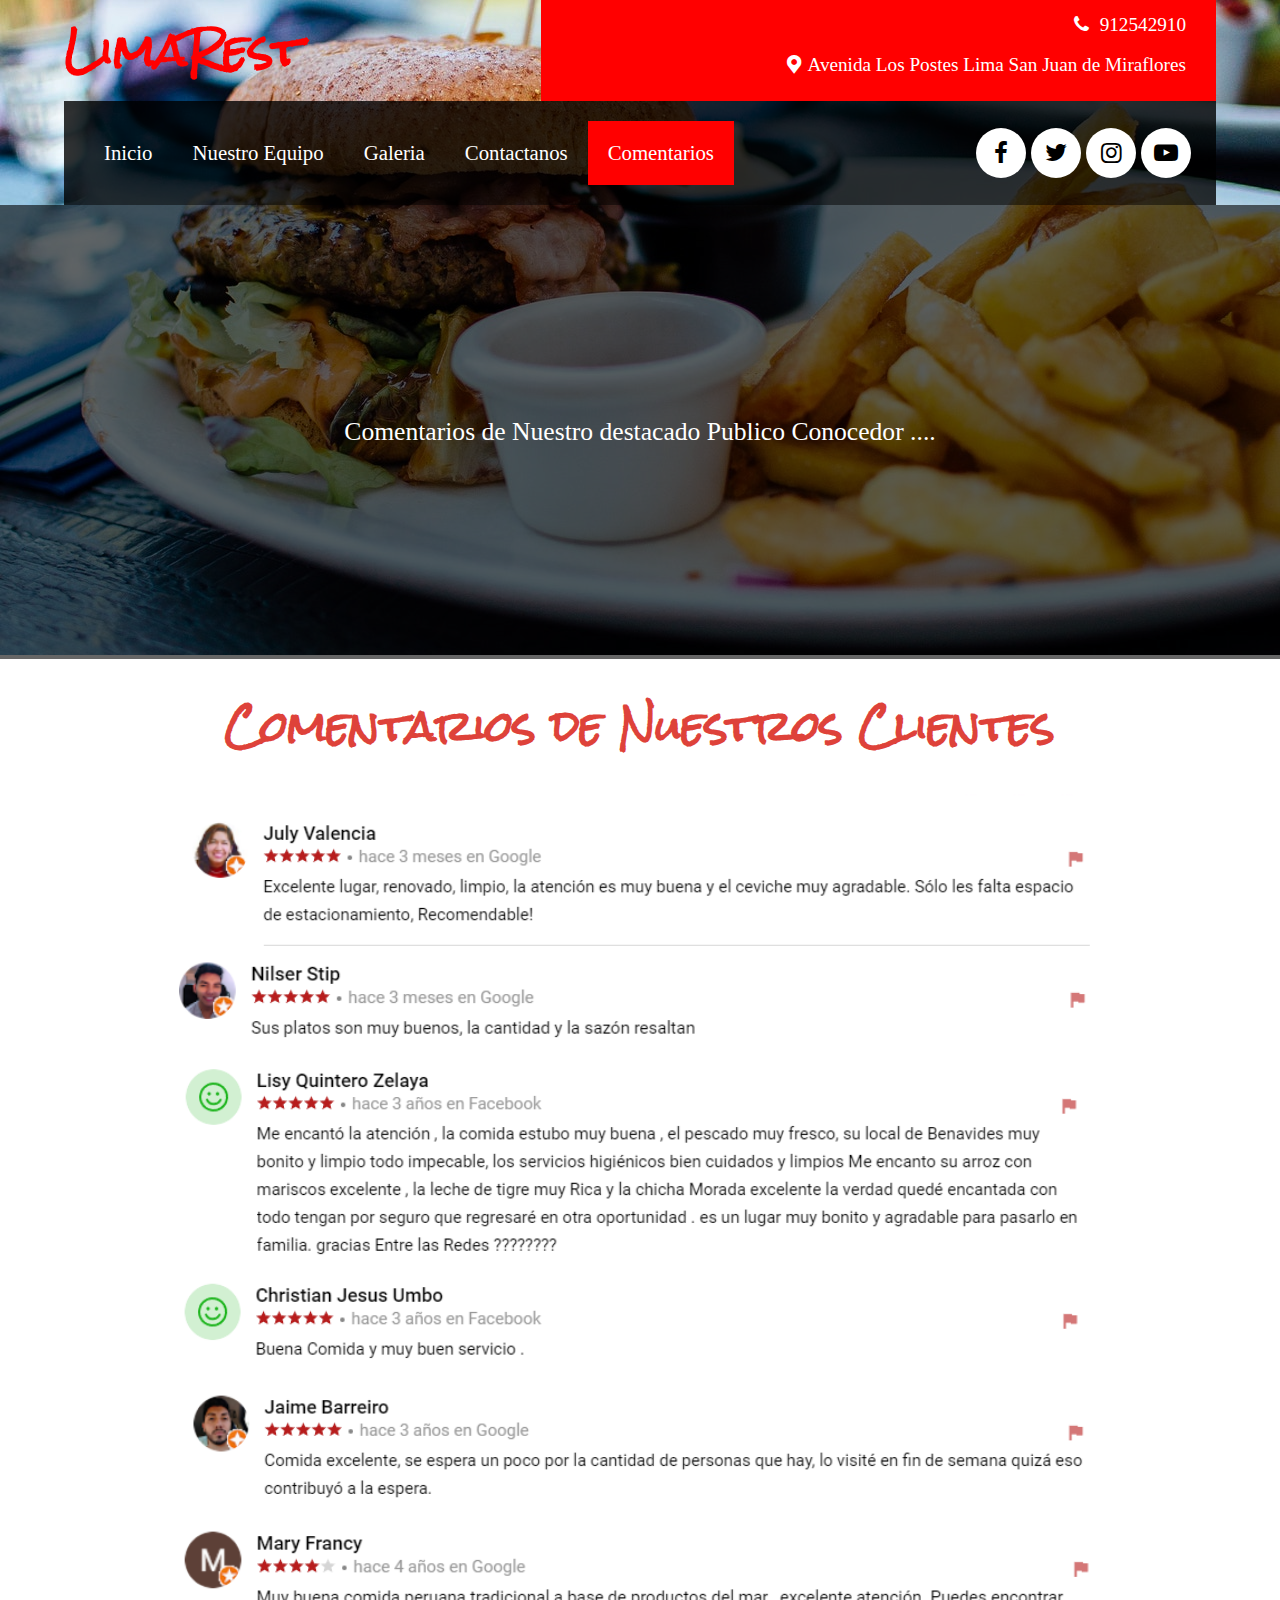
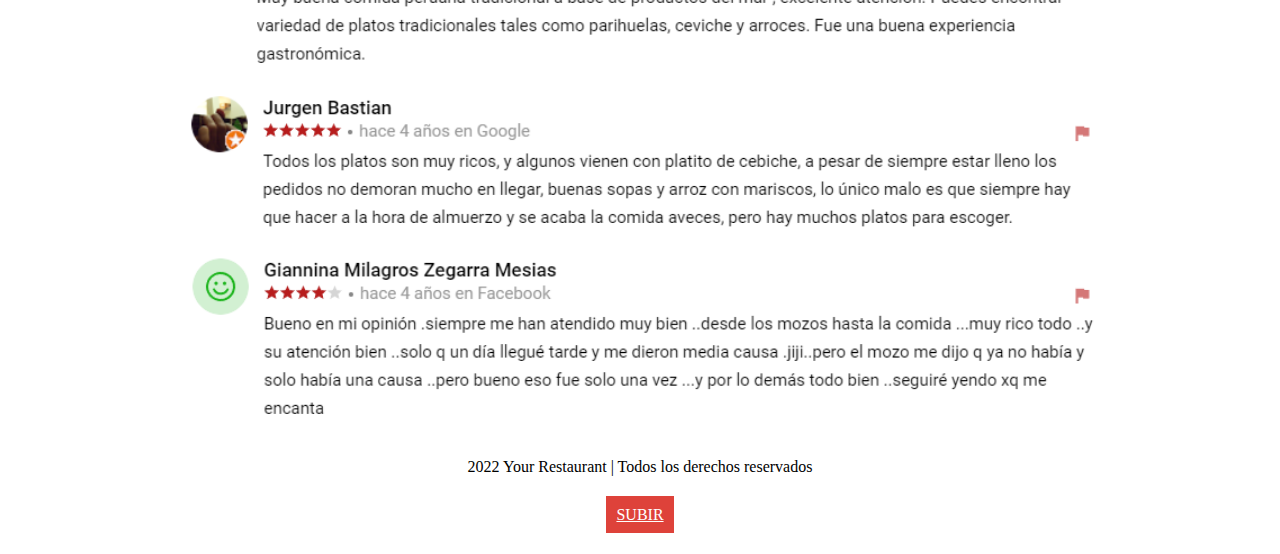
==== pages/comentarios.html @ 35729d3c "Avance Proyecto" ====
<!DOCTYPE html>
<html lang="en">
<head>
    <meta charset="UTF-8">
    <meta http-equiv="X-UA-Compatible" content="IE=edge">
    <meta name="viewport" content="width=device-width, initial-scale=1.0">
    <link rel="icon" href="../img/favicon.ico">
    <link rel="preconnect" href="https://fonts.googleapis.com">
    <link rel="preconnect" href="https://fonts.gstatic.com" crossorigin>
    <link href="https://fonts.googleapis.com/css2?family=Signika+Negative&display=swap" rel="stylesheet">
    <link href="https://fonts.googleapis.com/css2?family=Delius&display=swap" rel="stylesheet">
    <link rel="preconnect" href="https://fonts.gstatic.com" crossorigin>
    <link href="https://fonts.googleapis.com/css2?family=Rock+Salt&display=swap" rel="stylesheet">
    <link rel="stylesheet" href="../estilos/estilos.css">
    <link rel="stylesheet" href="../estilos/fontello.css">
    <link href="https://unpkg.com/aos@2.3.1/dist/aos.css" rel="stylesheet">
    <title>LimaRest | Comentarios</title>
</head>
<body>
    <header class="head">
        <a id="subir"></a>
        <div class="container">
            <div class="header-logo" data-aos="zoom-in-right">
                <h1>
                    LimaRest
                </h1>
            </div>
            <div class="header-datos">
                <div>
                    <p><span class="icon-phone"> 912542910</span> </p>
                </div>
                <div>
                    <p> <span class="icon-location">Avenida Los Postes Lima San Juan de Miraflores</span></p>
                </div>
            </div>
        </div>
    </header>
    <nav class="container menues01">
        <ul class="menues">
            <li class="menu-item "><a href="../index.html" class="menu_link ">Inicio</a></li>
            <li class="menu-item "><a href="./equipo.html" class="menu_link">Nuestro Equipo</a></li>
            <li class="menu-item"><a href="./galeria.html" class="menu_link">Galeria</a></li>
            <li class="menu-item "><a href="./contactanos.html" class="menu_link">Contactanos</a></li>
            <li class="menu-item menu_select"><a href="./comentarios.html" class="menu_link">Comentarios</a></li>
        </ul>
        <div class="redes">
            <a href="https://www.facebook.com/PassThorOficial/videos/2844598062452199" target="_blank"><span
                    class="icon-facebook"></span></a>
            <a href="https://twitter.com/PassThor" target="_blank"><span class="icon-twitter"></span></a>
            <a href=" https://www.instagram.com/passthor_" target="_blank"><span class="icon-instagram"></span></a>
            <a href="https://www.youtube.com/watch?v=DcRUnuP0v9Y" target="_blank"><span class="icon-youtube"></span></a>
        </div>
    </nav>
    <section class="banner">
        <img src="../img/banner05.jpg" alt="" class="imgbanner">
        <div class="contenido" > Comentarios de Nuestro destacado Publico Conocedor ....</div>
    </section>
    <main>
        <h1 class="desc_title">Comentarios de Nuestros Clientes</h1>
            <div class="Comentarios">
                <div class="coment">
                    <img src="../img/comen/comen1.PNG" alt="">
                    <img src="../img/comen/comen2.PNG" alt="">
                    <img src="../img/comen/comen3.PNG" alt="">
                    <img src="../img/comen/comen4.PNG" alt="">
                    <img src="../img/comen/comen5.PNG" alt="">
                    <img src="../img/comen/comen6.PNG" alt="">
                    <img src="../img/comen/comen7.PNG" alt="">
                    <img src="../img/comen/comen8.PNG" alt="">
                </div>
            </div>
    </main>
</body>
<footer class="footer">
    <div class="container">
        <div class="copyr"> 
            <p> 2022 Your Restaurant | Todos los derechos reservados </p> <a href="#subir">SUBIR</a>
        </div>
        
    </div>
</footer> 
<script src="https://unpkg.com/aos@2.3.1/dist/aos.js"></script>
<script>
    AOS.init(); 
</script>
</html>
---- estilos/estilos.css ----
* {
    margin: 0%;
    padding: 0%;
    box-sizing: border-box;
}

.container {
    width: 90%;
    display: grid;
    margin: auto;
    grid-template-columns: repeat(4 1fr);
    grid-template-rows: repeat(8 auto);
    grid-template-areas:
        "header-logo header-logo header-datos header-datos"
        "menues menues redes redes"
        "banner banner banner banner"
        "desc_title desc_title desc_title desc_title"
        "img_plato img_plato about about"
        "desc_title1 desc_title1 desc_title1 desc_title1"
        "espc_div1 espc_div2 espc_div3 espc_div4"
        "copyr copyr copyr copyr";

}

.header-logo {
    grid-area: header-logo;
    font-family: 'Rock Salt', cursive;
    width: 100%;
    text-align: left;
    font-size: 1.5rem;
    color: red;

}

.header-datos {
    grid-area: header-datos;
    background-color: red;
    text-align: right;
    color: white;
    padding-top: 5px;
    line-height: 40px;
    padding-right: 30px;
    font-size: 1.2rem;
}

.menues {
    grid-area: menues;
    display: flex;
}

.menues .menu_link {
    text-decoration: none;
    color: white;
    font-size: 1.3rem;
}

.menues .menu-item {
    list-style: none;
    padding: 20px;
}

.menues .menu-item:hover {
    background-color: red;
}

.menu_select {
    background-color: red;
}

.redes {
    grid-area: redes;
    text-align: right;
    display: flex;
    align-items: center;
    justify-content: flex-end;
}

.redes a {
    height: 50px;
    width: 50px;
    line-height: 50px;
    color: black;
    font-size: 1.5rem;
    text-align: center;
    border-radius: 50%;
    background-color: white;
    margin-right: 50px;
}

.menues01 {
    background-color: rgba(0, 0, 0, 0.8);
    padding: 20px;
    z-index: 2000;
}

.banner {
    grid-area: banner;
    position: relative;
    z-index: -1000;
}

.imgbanner {
    margin-top: -220px;
    height: 1000px;
    object-fit: cover;
    width: 100%;
}

.banner::before {
    content: '';
    position: absolute;
    width: 100%;
    height: 100%;
    background: rgba(0, 0, 0, 0.6);
    z-index: 1500;
    top: 0;
}

.banner .contenido {
    position: absolute;
    z-index: 1600;
    width: 90%;
    color: white;
    top: 50%;
    left: 50%;
    transform: translatex(-50%) translateY(-50%);
    font-size: 2.5rem;
    text-align: center;
}

.desc_title {
    grid-area: desc_title;
    text-align: center;
    margin: 20px auto;
    font-size: 2.5rem;
    font-family: 'Rock Salt', cursive;
    color: #de423a;
}

.img_plato {
    grid-area: img_plato;
    padding: 20px 50px;
}
.img_plato:hover{
    transform: scale(1.2);
}

.img_plato img {
    width: 550px;
    height: 400px;
    object-fit: cover;
    border: 10px solid #de423a;
}

.about {
    grid-area: about;
    padding: 20px 50px;
}

.about h3 {
    font-family: 'Delius', cursive;
    text-align: center;
    margin-bottom: 10px;
    font-size: 2em;
}

.about p {
    font-family: 'Delius', cursive;
    text-align: justify;
    font-size: 1.4rem;
    line-height: 50px;
}

.about a {
    display: block;
    margin: auto;
    margin-top: 30px;
    text-align: center;
    text-decoration: none;
    color: white;
    background-color: #de423a;
    height: 40px;
    width: 200px;
    font-size: 1.3rem;
    line-height: 35px;
}

.platoss {
    text-align: center;
}

.desc_title1 {
    text-align: center;
    margin: 20px auto;
    font-size: 2.5rem;
    font-family: 'Rock Salt', cursive;
    color: #de423a;
}

.espc_div1 {
    grid-area: espc_div1;
}

.espc_div2 {
    grid-area: espc_div2;
}

.espc_div3 {
    grid-area: espc_div3;
}

.espc_div4 {
    grid-area: espc_div4;
}

.esp_img {
    width: 350px;
    height: 300px;
    object-fit: cover;
    margin: 20px auto;
    border: 5px solid brown;
}
.esp_img:hover{
    transform: scale(1.2);
}

.esp_descrip {
    text-align: justify;
    padding: 10px 30px;
    margin-bottom: 20px;
    font-family: 'Delius', cursive;
}

.esp_buton {
    background-color: red;
    padding: 10px;
    color: white;
    text-decoration: none;
}

.platoss h3 {
    font-family: 'Delius', cursive;
    font-size: 1.6rem;
    color: #de423a;
}

.main {
    margin-bottom: 50px;
}

.copyr {
    grid-area: copyr;
    text-align: center;
    margin-bottom: 30px;
}

.copyr p {
    margin-bottom: 30px;
}

.copyr a {
    padding: 10px;
    background-color: #de423a;
    color: white;
}

.footer {
    margin-top: 30px;
}

/* -------------------------estilos Equipo-------------------------*/
.team {
    width: 90%;
    display: flex;
    flex-wrap: wrap;
    margin: 30px auto;
    text-align: center;
}

.team_1 {
    width: 33%;
    margin-bottom: 30px;
}

.img_equipo {
    object-fit: cover;
    height: 370px;
    width: 370px;
    border-radius: 50%;
    border: 3px solid #de423a;
    transition: all 3s;
}
.img_equipo:hover{
    transform: rotate(45deg);
}

.boton {
    display: block;
    text-align: center;
    height: 50px;
    width: 300px;
    margin: auto;
    background-color: #de423a;
    margin-bottom: 30px;
}

.boton a {
    color: white;
    line-height: 50px;
    text-decoration: none;
    font-size: 1.5rem;
}

.titulo_equipo {
    font-size: 1.5rem;
    font-family: 'Rock Salt', cursive;
    color: #de423a;
}

.desc_equipo {
    text-align: justify;
    padding: 20px;
    font-family: 'Delius', cursive;

}

.team .team_1 {
    align-items: flex-start;
}

/*-----------------------------------Estilos Galeria-----------------------------------*/
.galeria {
    width: 90%;
    margin: 30px auto;
}

.newgaleria {
    display: flex;
    justify-content: space-around;
    flex-wrap: wrap;
}

.newgaleria img {
    height: 470px;
    width: 470px;
    object-fit: cover;
    margin-bottom: 40px;
    border: 5px solid #de423a;
    opacity: 0.9;

}

.newgaleria img:hover {
    transform: scale(1.2);
    opacity: 1;

}

.newgale_box h2 {
    text-align: center;
    color: #de423a;
    font-family: 'Rock Salt', cursive;
}

/*-----------------------------------Estilos contactanos-----------------------------------*/
.formulario {
    width: 90%;
    margin: 30px auto;
}

.form {
    margin: auto;
    width: 50%;
    border: 3px solid #de423a;
    padding: 20px 40px;
    border-radius: 30px;
    line-height: 50px;
}

.form label,
input {
    display: block;
}

.form label {
    font-size: 1.5rem;
}

.form input {
    font-size: 1.2rem;
    width: 100%;
}

.form select {
    width: 100%;
    font-size: 1.2rem;
}

.form textarea {
    min-width: 100%;
    min-height: 200px;
    max-height: 300px;
    max-width: 100%;
    margin-bottom: 30pxx;
}

.buton {
    margin: auto;
    text-align: center;
    line-height: 50px;
    width: 50%;
    height: 7%;
    background-color: red;
}

.buton a {
    text-decoration: none;
    color: white;
    font-size: 1.5rem;
}

/*---------------------------------Estilos Comentarios---------------------------------*/
.Comentarios {
    width: 90%;
    margin: auto;
    display: flex;
}

.coment img {
    object-fit: cover;
    width: 49%;
    transition: all 3s;
}
.coment img:hover{
    transform: scale(1.1);
    border-radius: 30px;
    border: 2px solid #de423a;
}


@media screen and (max-width:1300px) {
    .header-logo h1 {
        font-size: 2.7rem;
    }

    .imgbanner {
        margin-top: -250px;
    }

    .menu_link {
        font-size: 1rem;
    }

    .redes a {
        margin-right: 5px;
    }

    .imgbanner {
        height: 700px;
    }

    .banner .contenido {
        font-size: 1.6rem;
    }

    .about p {
        line-height: 30px;
        font-size: 1.2rem;
    }

    .container {
        width: 90%;
        display: grid;
        margin: auto;
        grid-template-columns: repeat(4 1fr);
        grid-template-rows: repeat(9 auto);
        grid-template-areas:
            "header-logo header-logo header-datos header-datos"
            "menues menues redes redes"
            "banner banner banner banner"
            "desc_title desc_title desc_title desc_title"
            "img_plato img_plato about about"
            "desc_title1 desc_title1 desc_title1 desc_title1"
            "espc_div1 espc_div1 espc_div2 espc_div2"
            "espc_div3 espc_div3 espc_div4 espc_div4"
            "copyr copyr copyr copyr";

    }

    .platoss {
        margin-bottom: 30px;
    }

    /*------------------------estilos Equipo responsive------------------------*/
    .img_equipo {
        width: 320px;
        height: 320px;
    }

    .boton a {
        font-size: 1.3rem;
    }

    /*-----------------------estilos contacatanos-----------------------*/
    .form {
        width: 70%;

    }

    /*-----------------------estilos comentarios-----------------------*/
    .coment img {
        width: 80%;
    }

    .coment {
        text-align: center;
    }


}

@media screen and (max-width:980px) {
    .header-logo h1 {
        font-size: 2rem;
    }

    .header-datos {
        font-size: 1rem;
    }

    .container {
        width: 90%;
        display: grid;
        margin: auto;
        grid-template-columns: repeat(2 1fr);
        grid-template-rows: repeat(11 auto);
        grid-template-areas:
            "header-logo  header-datos "
            "menues menues"
            "redes  redes"
            "banner  banner"
            "desc_title  desc_title"
            "img_plato  img_plato"
            "about about"
            "desc_title1  desc_title1"
            "espc_div1  espc_div2"
            "espc_div3  espc_div4"
            "copyr copyr";

    }

    .menues01 {
        height: 105px;
        background-color: rgba(0, 0, 0, 0.5);

    }

    .menues {
        margin: auto;

    }

    .redes {
        justify-content: space-evenly;
        margin-top: 30px;
    }

    .imgbanner {
        margin-top: 0;
        height: 500px;
    }

    .desc_title {
        font-size: 1.8rem;
        text-align: center;
    }

    .img_plato {
        margin: auto;
    }

    /*------------------------estilos Equipo------------------------*/
    .team_1 {
        width: 50%;
    }

    .titulo_equipo {
        font-size: 1.3rem;
    }

    /*--------------------------estilos contacatanos--------------------------*/
    .form {
        width: 70%;

    }

}

@media screen and (max-width:780px) {
    .container {
        width: 90%;
        display: grid;
        margin: auto;
        grid-template-columns: repeat(1 1fr);
        grid-template-rows: repeat(13 auto);
        grid-template-areas:
            "header-logo"
            "header-datos"
            "menues"
            "banner"
            "desc_title"
            "img_plato"
            "about"
            "desc_title1"
            "espc_div1"
            "espc_div2"
            "espc_div3"
            "espc_div4"
            "copyr";

    }

    .header-logo {
        text-align: center;

    }

    .img_plato img {
        width: 300px;
        height: 300px;
    }

    .about p {
        font-size: 1rem;
    }

    .menues {
        display: block;
        height: 60px;
        overflow: hidden;
        text-align: center;
    }

    .menues:hover {
        height: 320px;
        background-color: rgba(0, 0, 0, 0.8);
    }

    .redes {
        display: none;
    }

    .desc_title1 {
        font-size: 1.4rem;
    }

    .menu-item {
        width: 400px;
    }

    /*-------------------------------Estilos Equipo-------------------------------*/
    .img_equipo {
        height: 260px;
        width: 260px;
    }

    /*-------------------------------Estilos galeria-------------------------------*/
    .newgaleria img {
        height: 400px;
        width: 400px;
    }

    /*------------------------------Estilos Contactanos------------------------------*/
    .form label {
        font-size: 1.2rem;
    }

    .form input {
        font-size: 0.9rem;
        width: 100%;
    }

    .buton a {
        font-size: 1.2rem;
    }

    .form {
        padding: 30px;
        line-height: 40px;
    }

    /*-------------------------------Estilos comentarios-------------------------------*/
    .coment img{
        width: 100%;
    }
}

@media screen and (max-width:560px) {

    .header-logo {
        text-align: center;
        background-color: #de423a;
        color: white;
    }

    .header-datos {
        text-align: center;
        background-color: white;
        color: #de423a;
    }

    .imgbanner {
        height: 400px;
    }

    .menu-item {
        width: auto;
    }

    .team_1 {
        width: 100%;
    }

    .boton a {
        font-size: 1.1rem;
    }

    /*-------------------------------Estilos galeria-------------------------------*/
    .newgaleria img {
        height: 350px;
        width: 350px;
    }

    /*-----------------------------Estilos contactanos-----------------------------*/
    .form {
        padding: 20px;
        line-height: 40px;
    }

}
---- estilos/fontello.css ----
@font-face {
  font-family: 'fontello';
  src: url('../font/fontello.eot?18681749');
  src: url('../font/fontello.eot?18681749#iefix') format('embedded-opentype'),
       url('../font/fontello.woff2?18681749') format('woff2'),
       url('../font/fontello.woff?18681749') format('woff'),
       url('../font/fontello.ttf?18681749') format('truetype'),
       url('../font/fontello.svg?18681749#fontello') format('svg');
  font-weight: normal;
  font-style: normal;
}
/* Chrome hack: SVG is rendered more smooth in Windozze. 100% magic, uncomment if you need it. */
/* Note, that will break hinting! In other OS-es font will be not as sharp as it could be */
/*
@media screen and (-webkit-min-device-pixel-ratio:0) {
  @font-face {
    font-family: 'fontello';
    src: url('../font/fontello.svg?18681749#fontello') format('svg');
  }
}
*/
[class^="icon-"]:before, [class*=" icon-"]:before {
  font-family: "fontello";
  font-style: normal;
  font-weight: normal;
  speak: never;

  display: inline-block;
  text-decoration: inherit;
  width: 1em;
  margin-right: .2em;
  text-align: center;
  /* opacity: .8; */

  /* For safety - reset parent styles, that can break glyph codes*/
  font-variant: normal;
  text-transform: none;

  /* fix buttons height, for twitter bootstrap */
  line-height: 1em;

  /* Animation center compensation - margins should be symmetric */
  /* remove if not needed */
  margin-left: .2em;

  /* you can be more comfortable with increased icons size */
  /* font-size: 120%; */

  /* Font smoothing. That was taken from TWBS */
  -webkit-font-smoothing: antialiased;
  -moz-osx-font-smoothing: grayscale;

  /* Uncomment for 3D effect */
  /* text-shadow: 1px 1px 1px rgba(127, 127, 127, 0.3); */
}

.icon-phone:before { content: '\e800'; } /* '' */
.icon-location:before { content: '\e801'; } /* '' */
.icon-twitter:before { content: '\f099'; } /* '' */
.icon-facebook:before { content: '\f09a'; } /* '' */
.icon-youtube:before { content: '\f16a'; } /* '' */
.icon-instagram:before { content: '\f16d'; } /* '' */
.icon-menu:before { content: '\f0c9'; } /* '' */
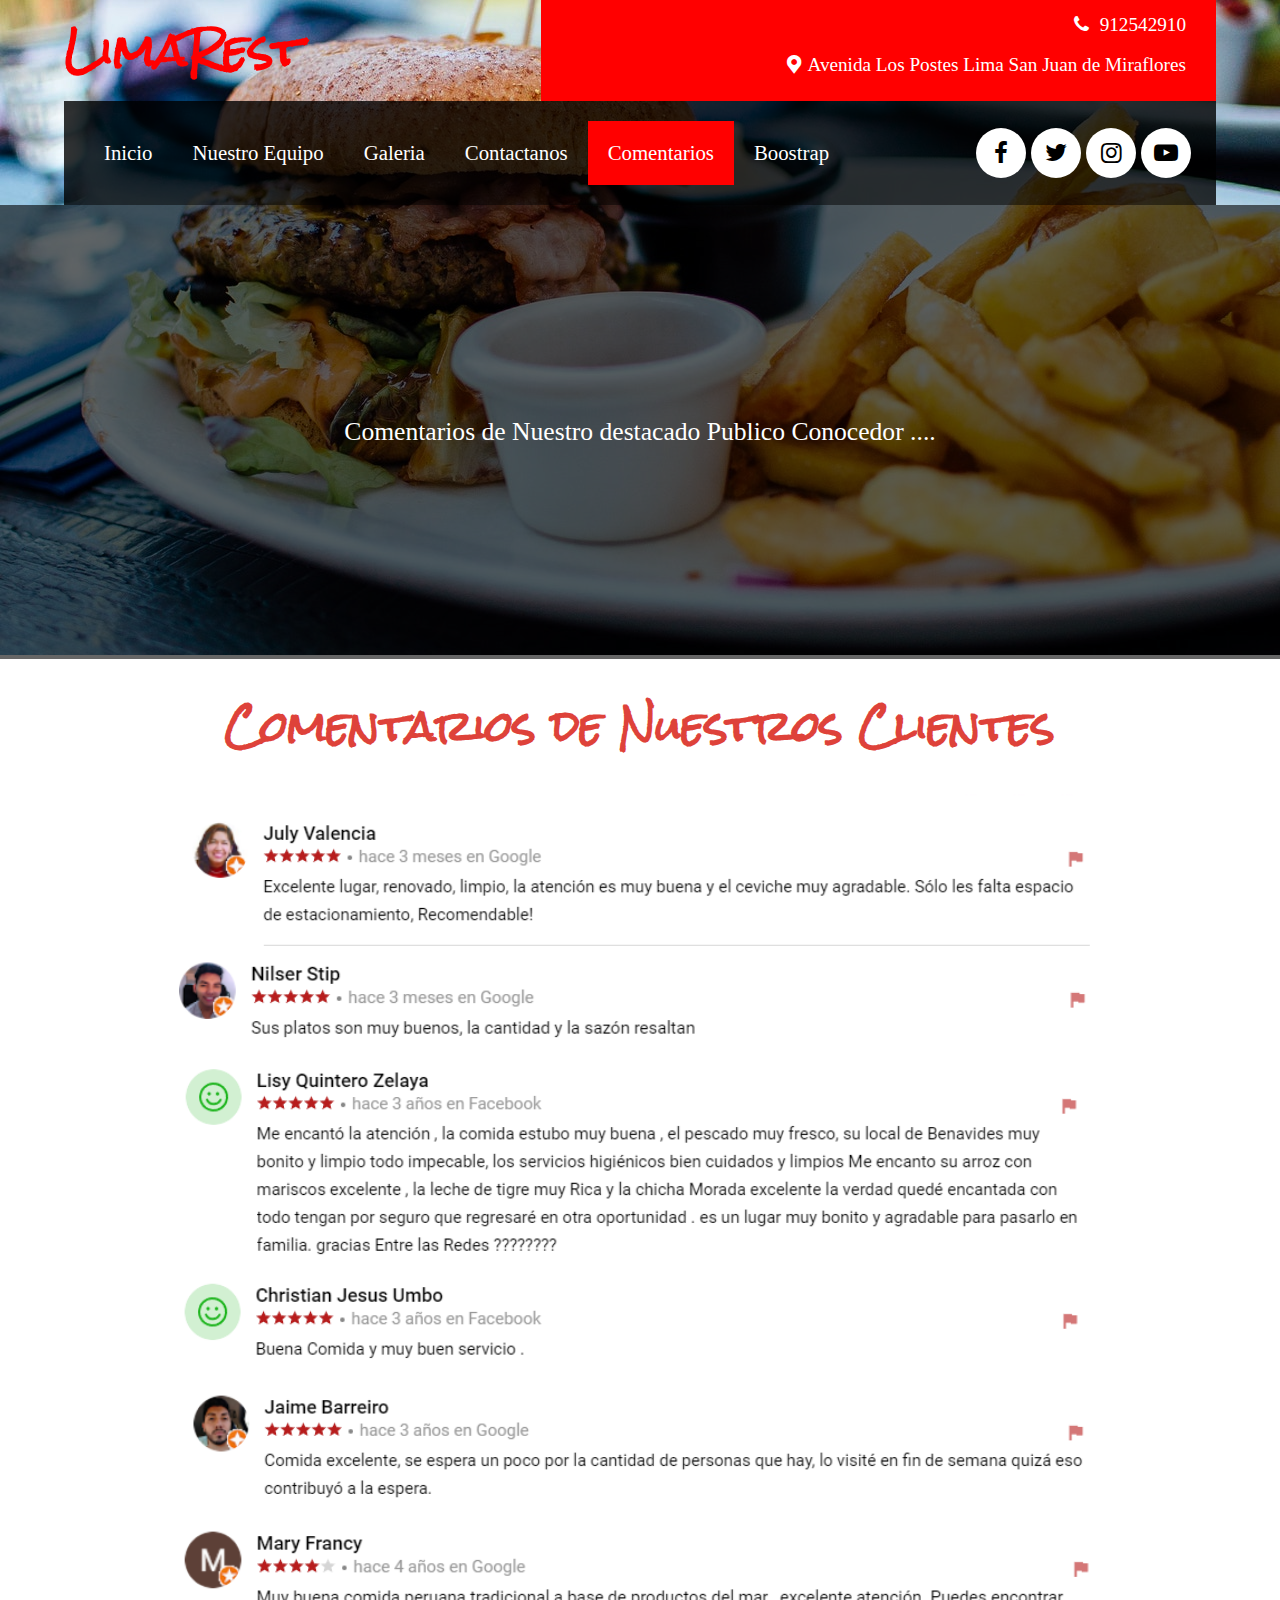
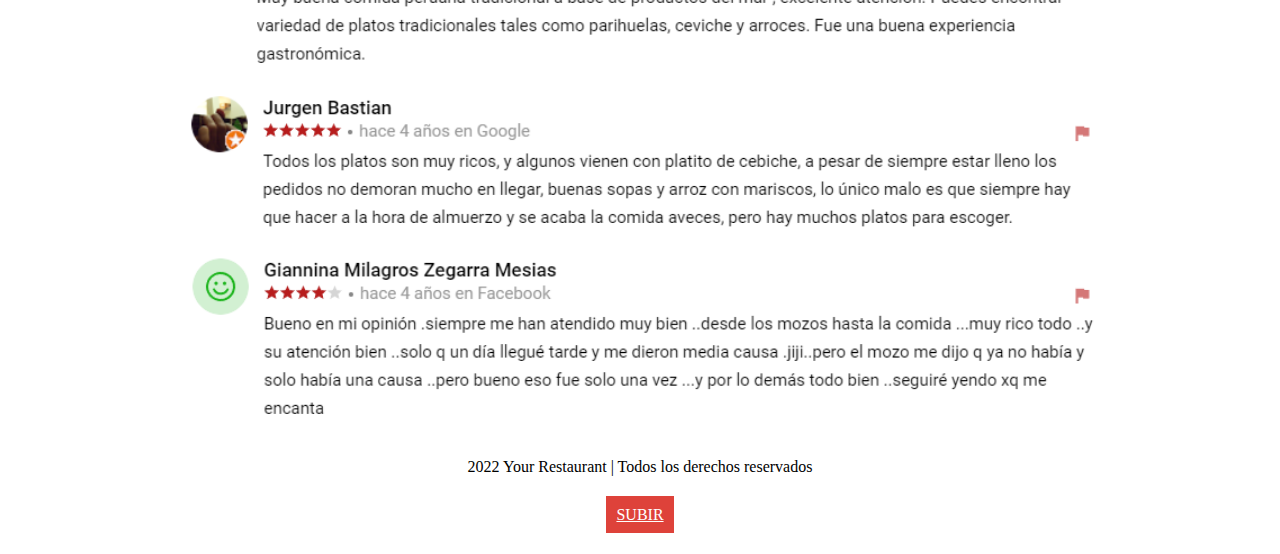
==== commit 8a6b4da5: "AplicandoBoostrapProyecto" ====
--- a/pages/comentarios.html
+++ b/pages/comentarios.html
@@ -42,6 +42,7 @@
             <li class="menu-item"><a href="./galeria.html" class="menu_link">Galeria</a></li>
             <li class="menu-item "><a href="./contactanos.html" class="menu_link">Contactanos</a></li>
             <li class="menu-item menu_select"><a href="./comentarios.html" class="menu_link">Comentarios</a></li>
+            <li class="menu-item"><a href="./boostrap.html" class="menu_link">Boostrap</a></li>
         </ul>
         <div class="redes">
             <a href="https://www.facebook.com/PassThorOficial/videos/2844598062452199" target="_blank"><span
--- a/estilos/estilos.css
+++ b/estilos/estilos.css
@@ -642,7 +642,7 @@
     }
 
     .menues:hover {
-        height: 320px;
+        height: 385px;
         background-color: rgba(0, 0, 0, 0.8);
     }
 
